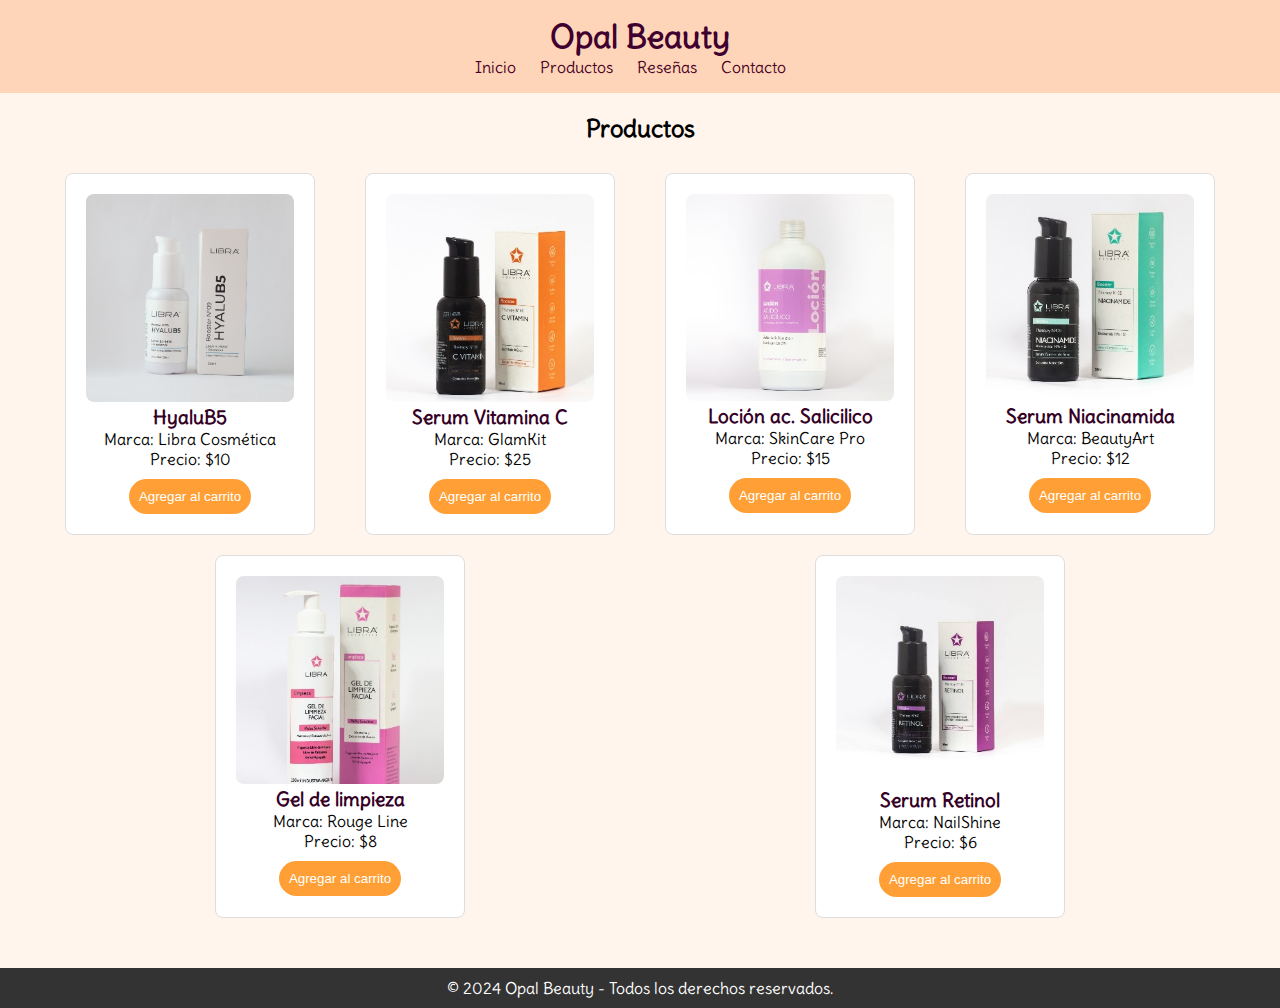
==== productos.html @ 3a8786e2 "preentrega-v1.0" ====
<!DOCTYPE html>
<html lang="es">
<head>
    <meta charset="UTF-8">
    <meta name="viewport" content="width=device-width, initial-scale=1.0">
    <title>Opal Beauty - Productos</title>
    <link rel="preconnect" href="https://fonts.googleapis.com">
    <link rel="preconnect" href="https://fonts.gstatic.com" crossorigin>
    <link href="https://fonts.googleapis.com/css2?family=Delius&family=Montserrat:wght@300&family=Poppins:wght@100;400&display=swap" rel="stylesheet">
    <link rel="stylesheet" href="styles.css">
</head>
<body>
    <header>
        <h1>Opal Beauty</h1>
        <nav>
            <ul>
                <li><a href="index.html">Inicio</a></li>
                <li><a href="productos.html">Productos</a></li>
                <li><a href="reseñas.html">Reseñas</a></li>
                <li><a href="contacto.html">Contacto</a></li>
            </ul>
        </nav>
    </header>

    <main>
        <section>
            <h2>Productos</h2>
            <div  id="productos">
                <div class="producto-card">
                    <img src="./img/prod1.jpg" alt="Perfume Floral">
                    <h3>HyaluB5</h3>
                    <p>Marca: Libra Cosmética</p>
                    <p>Precio: $10</p>
                    <button>Agregar al carrito</button>
                </div>
                <div class="producto-card">
                    <img src="./img/prod2.jpg" alt="Set de Maquillaje">
                    <h3>Serum Vitamina C</h3>
                    <p>Marca: GlamKit</p>
                    <p>Precio: $25</p>
                    <button>Agregar al carrito</button>
                </div>
                <div class="producto-card">
                    <img src="./img/prod3.jpg" alt="Crema Hidratante">
                    <h3>Loción ac. Salicilico</h3>
                    <p>Marca: SkinCare Pro</p>
                    <p>Precio: $15</p>
                    <button>Agregar al carrito</button>
                </div>
                <div class="producto-card">
                    <img src="./img/prod4.jpg" alt="Sombras de Ojos">
                    <h3>Serum Niacinamida</h3>
                    <p>Marca: BeautyArt</p>
                    <p>Precio: $12</p>
                    <button>Agregar al carrito</button>
                </div>
                <div class="producto-card">
                    <img src="./img/prod5.jpg" alt="Labial Mate">
                    <h3>Gel de limpieza</h3>
                    <p>Marca: Rouge Line</p>
                    <p>Precio: $8</p>
                    <button>Agregar al carrito</button>
                </div>
                <div class="producto-card">
                    <img src="./img/prod6.jpg" alt="Esmalte de Uñas">
                    <h3>Serum Retinol</h3>
                    <p>Marca: NailShine</p>
                    <p>Precio: $6</p>
                    <button>Agregar al carrito</button>
                </div>
            </div>
        </section>
    </main>

    <footer>
        <p>&copy; 2024 Opal Beauty - Todos los derechos reservados.</p>
    </footer>
</body>
</html>
---- styles.css ----
* {
    margin: 0;
    padding: 0;
    box-sizing: border-box;
}

body {
    min-height: 100vh;
    font-family: "Delius";
    font-weight: 400;
    font-style: normal;
    margin: 0;
    padding: 0;
    background-color: #fff5ec;
    display: flex;
    flex-direction: column;
}

header, main, footer {
    padding: 20px;
    text-align: center;
}

main {
    flex: 1;
    display: flex;
    flex-direction: column;
    justify-content: center;
    align-items: center;
    text-align: center;
}


/* header */
header {
    background-color: #ffd5b9;
    color: #40002f;
    padding: 1rem;
    text-align: center;
}

header h1 {
    margin: 0;
}

nav ul {
    list-style: none;
    padding: 0;
}

nav ul li {
    display: inline;
    margin-right: 20px;
}

nav ul li a {
    color: #480022;
    text-decoration: none;
}

nav ul li a:hover {
    text-decoration: underline;
}

#bienvenida {
    width: 100%;
    height: 1000%;
    background-image: url("./img/bkg.jpg");
    background-size: cover;
    display: flex;
    flex-direction: column;
    justify-content: center;
    align-items: center;
    text-align: center;
    border-radius: 15px;
    box-shadow: 0 4px 8px rgba(0, 0, 0, 0.2);
    margin: 1rm;
    padding: 100px;
}

/* footer */
footer {
    background-color: #333;
    color: white;
    text-align: center;
    padding: 10px;
    width: 100%;
}

/* productos */
#productos {
    display: flex;
    justify-content: space-around;
    flex-wrap: wrap;
    margin: 20px;
}

.producto-card {
    background-color: white;
    border: 1px solid #ddd;
    border-radius: 8px;
    padding: 20px;
    margin: 10px;
    width: 250px;
    text-align: center;
}

.producto-card img {
    width: 100%;
    height: auto;
    border-radius: 8px;
}

.producto-card h3 {
    color: #350026;
}

/* button */
button {
    background-color: #ff9f35;
    color: white;
    border: none;
    padding: 10px;
    cursor: pointer;
    margin-top: 10px;
    border-radius: 26px;
}

button:hover {
    background-color: #e85700;
}

/* reseñas */
#reseñas {
    display: grid;
    grid-template-columns: repeat(3, 1fr);
    gap: 20px;
    margin: 40px;
}

.reseña-card {
    background-color: #ffdba6;
    padding: 20px;
    border: 1px solid #ddd;
    border-radius: 8px;
    text-align: center;
}

/* formulario */
#contacto form {
    display: flex;
    flex-direction: column;
    width: 300px;
    margin: 0 auto;
}

#contacto label {
    margin-top: 10px;
    font-weight: thin;
}

#contacto input, #contacto textarea {
    padding: 10px;
    margin-top: 5px;
    border: 1px solid #ddd;
    border-radius: 4px;
}

#contacto button {
    background-color: #ffa33c;
    color: white;
    border: none;
    padding: 10px;
    cursor: pointer;
    margin-top: 10px;
}

#contacto button:hover {
    background-color: #ff614a;
}

#contactomapa {
    display: flex;
    justify-content: space-between;
    gap: 20px;
    padding: 20px;
}

#contactenos {
    flex: 1;
}

#mapa {
    flex: 1;
    max-width: 500px;
}

/* media queries */
@media (max-width: 768px) {
    #productos {
        flex-direction: column;
        align-items: center;
    }

    .producto-card {
        width: 80%;
    }

    #reseñas {
        grid-template-columns: 1fr;
    }

    #contactomapa {
        flex-direction: column;
        align-items: center;
    }

    #mapa {
        width: 100%;
        margin-top: 20px;
    }
}


@media (max-width: 480px) {
    nav ul {
        display: grid;
        grid-template-columns: 1fr 1fr;
        gap: 10px;
        justify-items: center;
        padding: 10px 0;
    }

    nav ul li {
        display: inline-block;
        margin-right: 0;
        margin-top: 0;
    }
}
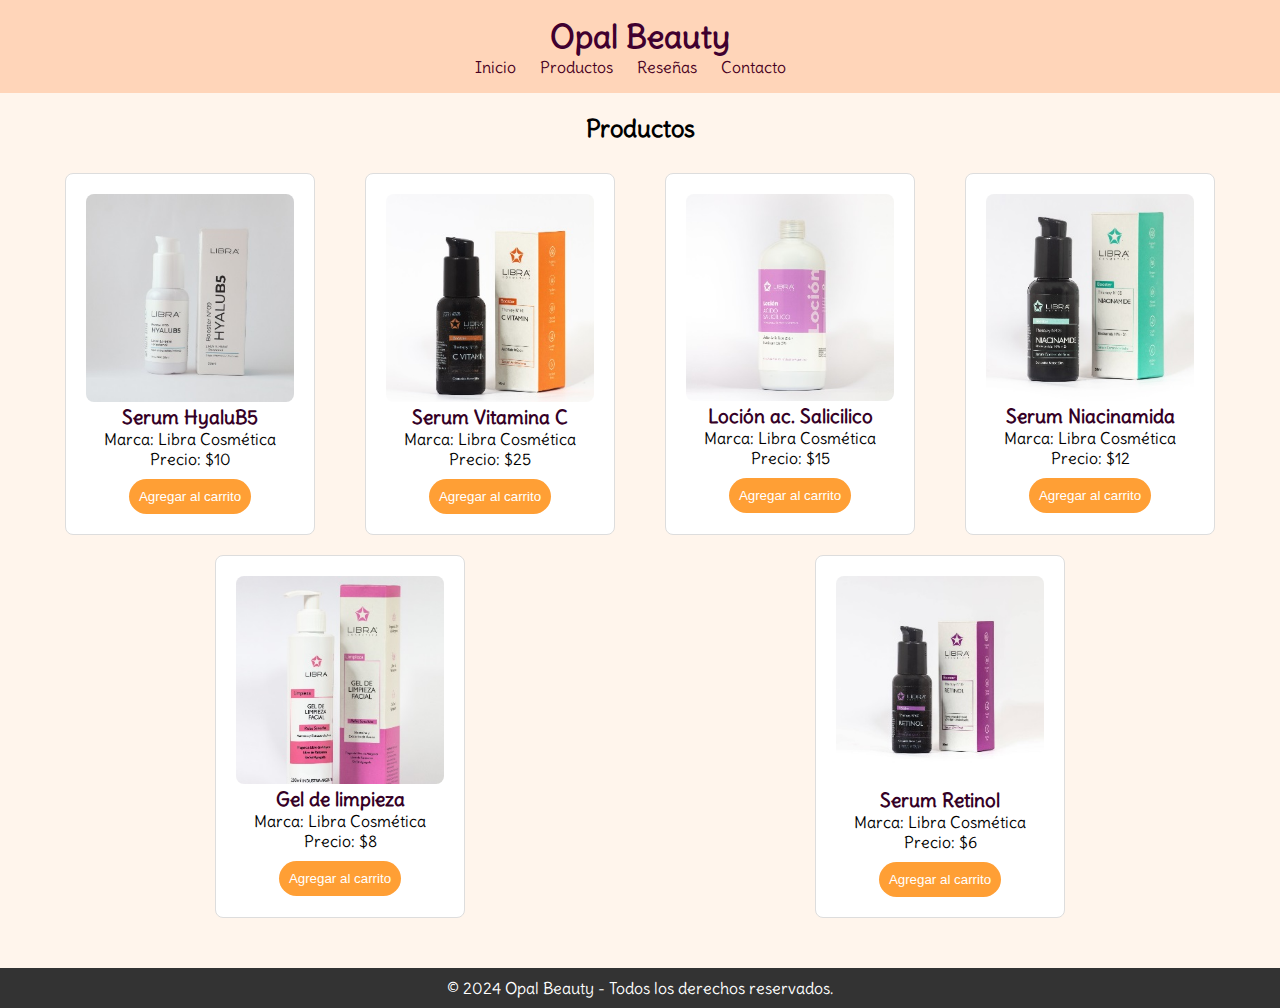
==== commit 1a46c61e: "Corrección de texto" ====
--- a/productos.html
+++ b/productos.html
@@ -27,44 +27,44 @@
             <h2>Productos</h2>
             <div  id="productos">
                 <div class="producto-card">
-                    <img src="./img/prod1.jpg" alt="Perfume Floral">
-                    <h3>HyaluB5</h3>
+                    <img src="./img/prod1.jpg" alt="Serum HyaluB5">
+                    <h3>Serum HyaluB5</h3>
                     <p>Marca: Libra Cosmética</p>
                     <p>Precio: $10</p>
                     <button>Agregar al carrito</button>
                 </div>
                 <div class="producto-card">
-                    <img src="./img/prod2.jpg" alt="Set de Maquillaje">
+                    <img src="./img/prod2.jpg" alt="Serum Vitamina C">
                     <h3>Serum Vitamina C</h3>
-                    <p>Marca: GlamKit</p>
+                    <p>Marca: Libra Cosmética</p>
                     <p>Precio: $25</p>
                     <button>Agregar al carrito</button>
                 </div>
                 <div class="producto-card">
-                    <img src="./img/prod3.jpg" alt="Crema Hidratante">
+                    <img src="./img/prod3.jpg" alt="Loción ac. Salicilico">
                     <h3>Loción ac. Salicilico</h3>
-                    <p>Marca: SkinCare Pro</p>
+                    <p>Marca: Libra Cosmética</p>
                     <p>Precio: $15</p>
                     <button>Agregar al carrito</button>
                 </div>
                 <div class="producto-card">
-                    <img src="./img/prod4.jpg" alt="Sombras de Ojos">
+                    <img src="./img/prod4.jpg" alt="Serum Niacinamida">
                     <h3>Serum Niacinamida</h3>
-                    <p>Marca: BeautyArt</p>
+                    <p>Marca: Libra Cosmética</p>
                     <p>Precio: $12</p>
                     <button>Agregar al carrito</button>
                 </div>
                 <div class="producto-card">
-                    <img src="./img/prod5.jpg" alt="Labial Mate">
+                    <img src="./img/prod5.jpg" alt="Gel de limpieza">
                     <h3>Gel de limpieza</h3>
-                    <p>Marca: Rouge Line</p>
+                    <p>Marca: Libra Cosmética</p>
                     <p>Precio: $8</p>
                     <button>Agregar al carrito</button>
                 </div>
                 <div class="producto-card">
-                    <img src="./img/prod6.jpg" alt="Esmalte de Uñas">
+                    <img src="./img/prod6.jpg" alt="Serum Retinol">
                     <h3>Serum Retinol</h3>
-                    <p>Marca: NailShine</p>
+                    <p>Marca: Libra Cosmética</p>
                     <p>Precio: $6</p>
                     <button>Agregar al carrito</button>
                 </div>
